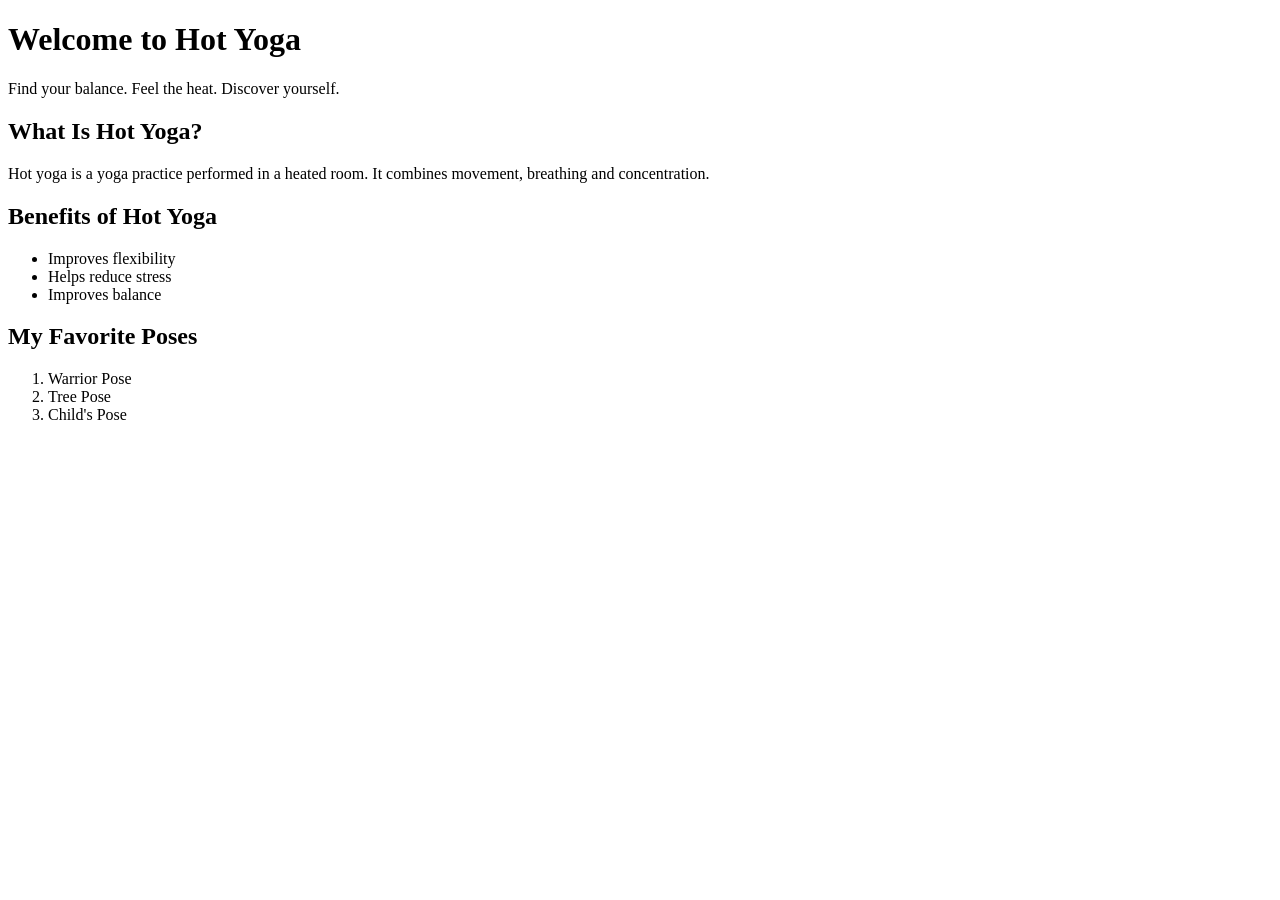
==== index.html @ 95f97bf3 "Create index.html" ====
<!DOCTYPE html>
<html lang="en">
<head>
    <meta charset="UTF-8">
    <meta name="viewport" content="width=device-width, initial-scale=1.0">
    <title>Hot Yoga Studio</title>
</head>
<body>

    <h1>Welcome to Hot Yoga</h1>

    <p>Find your balance. Feel the heat. Discover yourself.</p>

    <h2>What Is Hot Yoga?</h2>
    <p>
        Hot yoga is a yoga practice performed in a heated room.
        It combines movement, breathing and concentration.
    </p>

    <h2>Benefits of Hot Yoga</h2>
    <ul>
        <li>Improves flexibility</li>
        <li>Helps reduce stress</li>
        <li>Improves balance</li>
    </ul>

    <h2>My Favorite Poses</h2>
    <ol>
        <li>Warrior Pose</li>
        <li>Tree Pose</li>
        <li>Child's Pose</li>
    </ol>

</body>
</html>
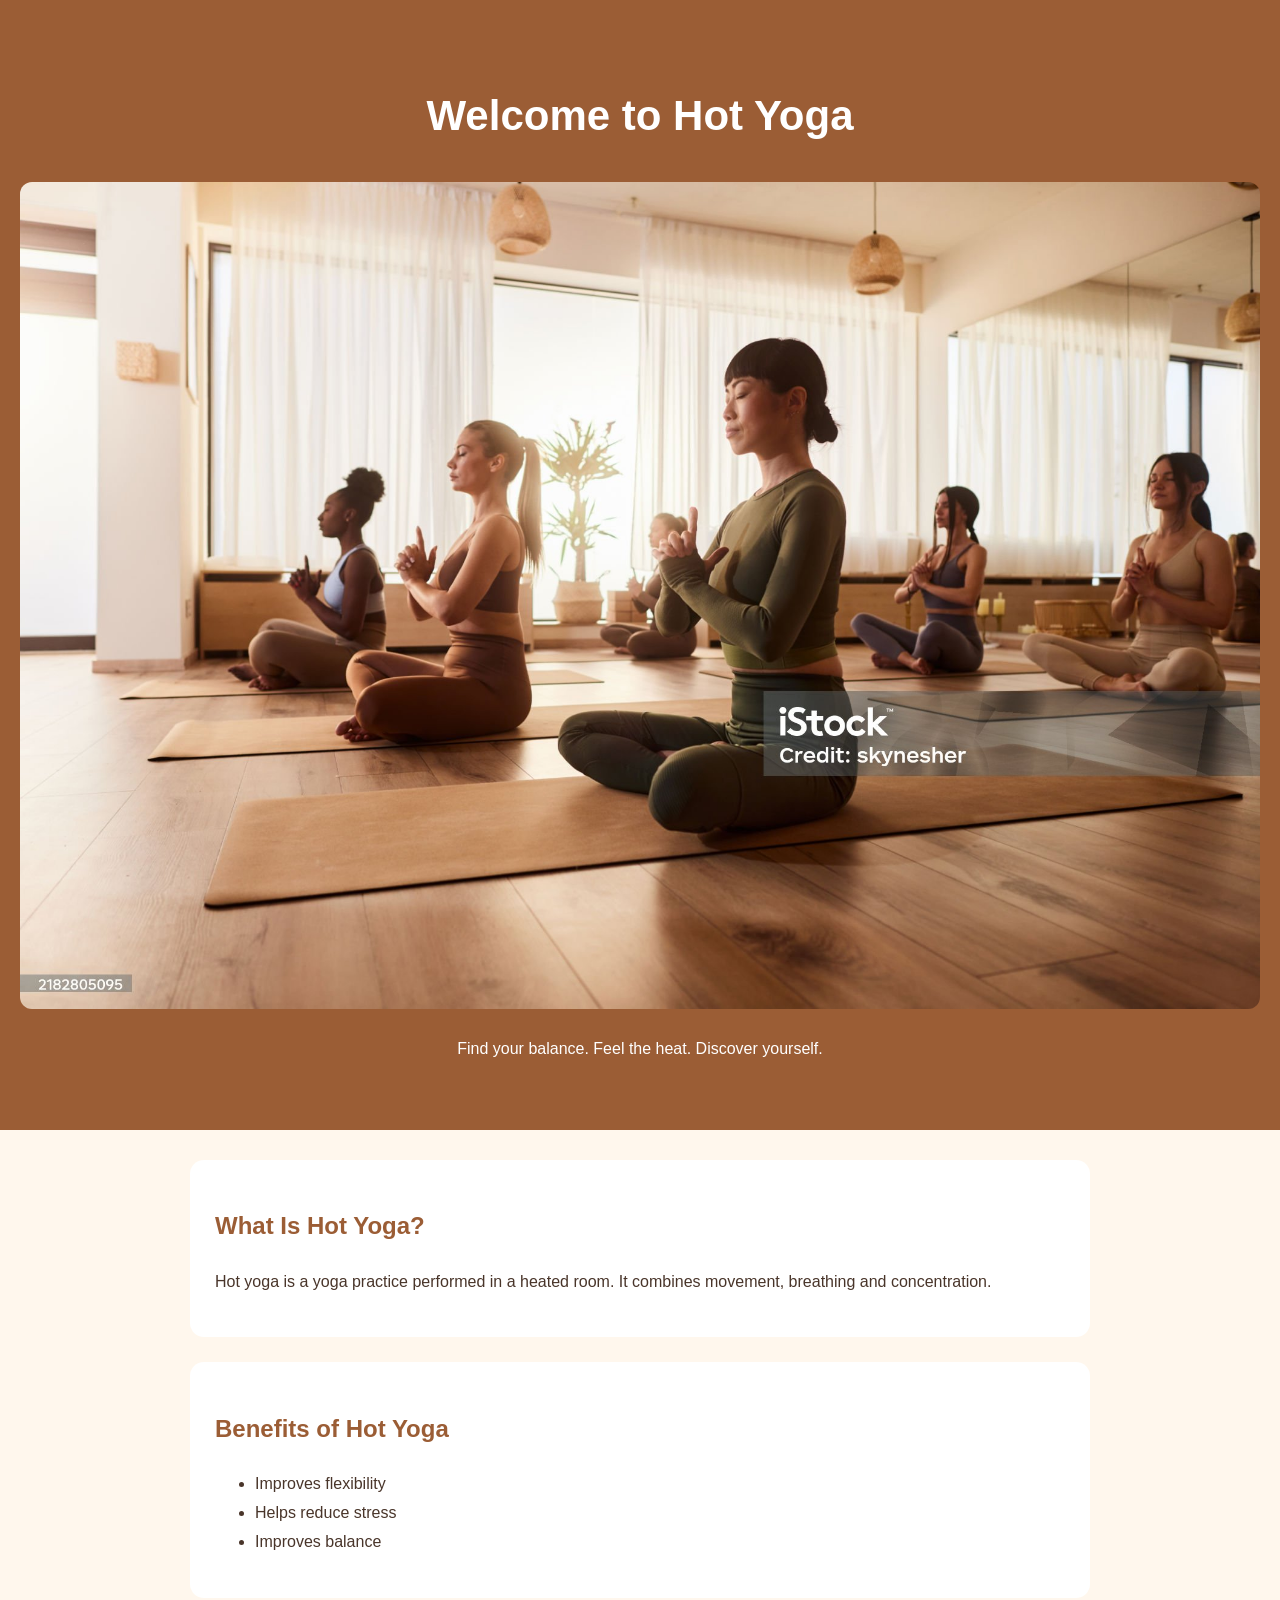
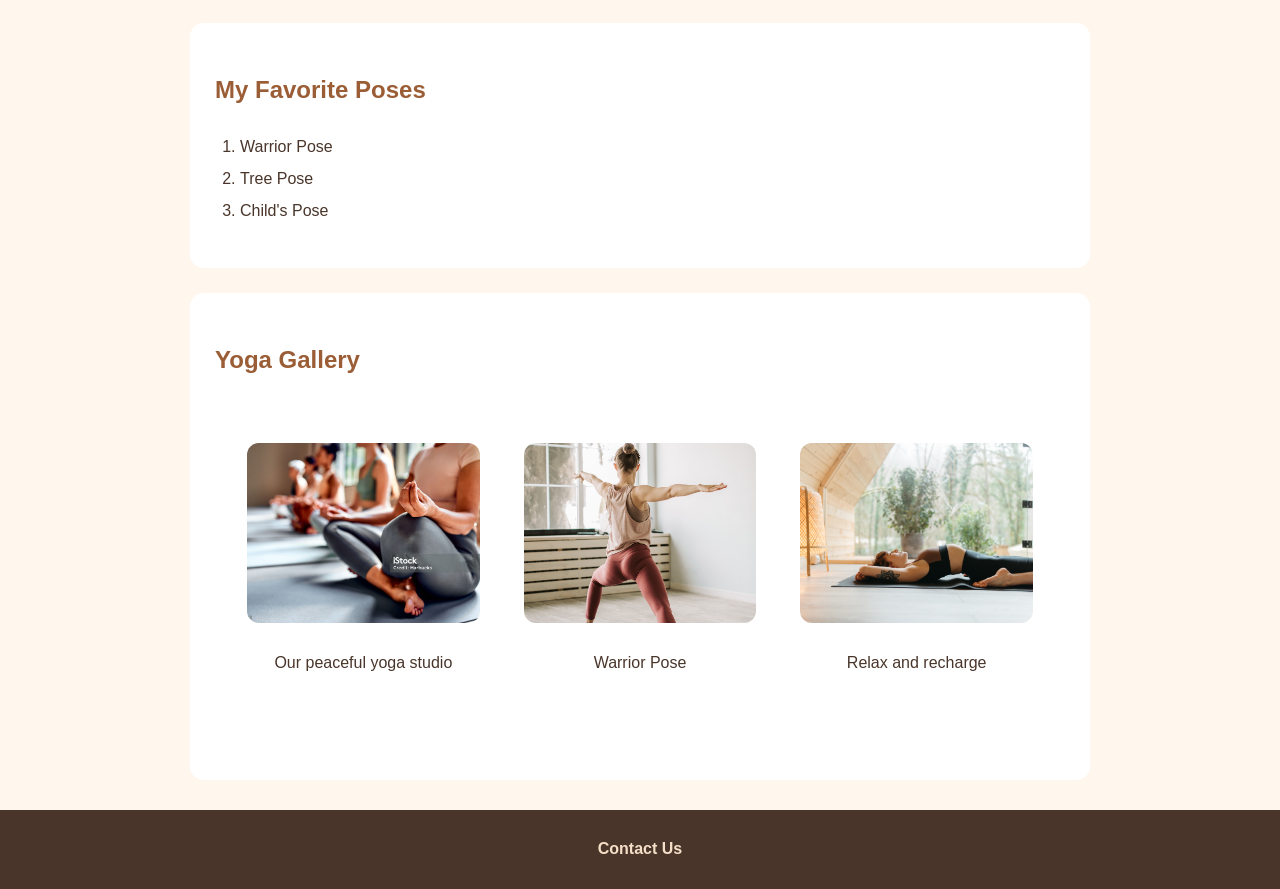
==== commit a4226d2f: "Add files via upload" ====
--- a/index.html
+++ b/index.html
@@ -1,36 +1,75 @@
-
-<!DOCTYPE html>
-<html lang="en">
-<head>
-    <meta charset="UTF-8">
-    <meta name="viewport" content="width=device-width, initial-scale=1.0">
-    <title>Hot Yoga Studio</title>
-</head>
-<body>
-
-    <h1>Welcome to Hot Yoga</h1>
-
-    <p>Find your balance. Feel the heat. Discover yourself.</p>
-
-    <h2>What Is Hot Yoga?</h2>
-    <p>
-        Hot yoga is a yoga practice performed in a heated room.
-        It combines movement, breathing and concentration.
-    </p>
-
-    <h2>Benefits of Hot Yoga</h2>
-    <ul>
-        <li>Improves flexibility</li>
-        <li>Helps reduce stress</li>
-        <li>Improves balance</li>
-    </ul>
-
-    <h2>My Favorite Poses</h2>
-    <ol>
-        <li>Warrior Pose</li>
-        <li>Tree Pose</li>
-        <li>Child's Pose</li>
-    </ol>
-
-</body>
-</html>
+
+<!DOCTYPE html>
+<html lang="en">
+<head>
+    <meta charset="UTF-8">
+    <meta name="viewport" content="width=device-width, initial-scale=1.0">
+    <title>Hot Yoga Studio</title>
+    <link rel="stylesheet" href="style.css">
+</head>
+
+<body>
+
+    <header>
+        <h1>Welcome to Hot Yoga</h1>
+        <img src="yoga-studio.jpg" alt="Hot Yoga Studio">
+        <p>Find your balance. Feel the heat. Discover yourself.</p>
+    </header>
+
+    <main>
+
+        <section>
+            <h2>What Is Hot Yoga?</h2>
+            <p>
+                Hot yoga is a yoga practice performed in a heated room.
+                It combines movement, breathing and concentration.
+            </p>
+        </section>
+
+        <section>
+            <h2>Benefits of Hot Yoga</h2>
+            <ul>
+                <li>Improves flexibility</li>
+                <li>Helps reduce stress</li>
+                <li>Improves balance</li>
+            </ul>
+        </section>
+
+        <section>
+            <h2>My Favorite Poses</h2>
+            <ol>
+                <li>Warrior Pose</li>
+                <li>Tree Pose</li>
+                <li>Child's Pose</li>
+            </ol>
+        </section>
+
+        <section>
+            <h2>Yoga Gallery</h2>
+
+            <div class="gallery">
+                <div>
+                    <img src="yoga-studio1.jpg" alt="Yoga studio">
+                    <p>Our peaceful yoga studio</p>
+                </div>
+
+                <div>
+                    <img src="Warrior yoga pose.jpg" alt="Warrior yoga pose">
+                    <p>Warrior Pose</p>
+                </div>
+
+                <div>
+                    <img src="Relaxation after yoga.avif" alt="Relaxation after yoga">
+                    <p>Relax and recharge</p>
+                </div>
+            </div>
+        </section>
+
+    </main>
+
+    <footer>
+        <a href="contact.html">Contact Us</a>
+    </footer>
+
+</body>
+</html>
--- a/style.css
+++ b/style.css
@@ -0,0 +1,119 @@
+
+body {
+    margin: 0;
+    font-family: Arial, sans-serif;
+    background-color: #fff7ed;
+    color: #49352a;
+    line-height: 1.8;
+}
+
+header {
+    background-color: #9b5d35;
+    color: white;
+    text-align: center;
+    padding: 50px 20px;
+}
+
+header h1 {
+    color: white;
+    font-size: 42px;
+}
+
+main {
+    max-width: 900px;
+    margin: 30px auto;
+    padding: 0 20px;
+}
+
+section {
+    background-color: white;
+    padding: 25px;
+    margin-bottom: 25px;
+    border-radius: 14px;
+}
+
+h2 {
+    color: #9b5d35;
+}
+
+img {
+    max-width: 100%;
+    border-radius: 12px;
+}
+
+footer {
+    text-align: center;
+    padding: 25px;
+    background-color: #49352a;
+    color: white;
+}
+
+
+.gallery {
+    display: flex;
+    flex-wrap: wrap;
+    gap: 20px;
+    justify-content: center;
+}
+
+.gallery div {
+    background-color: white;
+    padding: 12px;
+    border-radius: 12px;
+    flex: 1 1 220px;
+    max-width: 280px;
+    text-align: center;
+}
+
+.gallery img {
+    width: 100%;
+    height: 180px;
+    object-fit: cover;
+}
+
+
+/* Main introduction */
+body > div {
+    background-color: #ead8c8;
+    padding: 25px;
+    text-align: center;
+    border-radius: 10px;
+}
+
+body > div h1 {
+    color: #70452f;
+    font-size: 32px;
+}
+
+body > div p {
+    font-size: 18px;
+    color: #49352a;
+}
+
+
+.gallery h2 {
+    text-align: center;
+}
+
+.gallery {
+    margin: 30px auto;
+    padding: 20px;
+}
+
+ol {
+    line-height: 2;
+    padding-left: 25px;
+}
+
+footer a {
+    color: #f5dfc8;
+    text-decoration: none;
+    font-weight: bold;
+}
+
+footer a:hover {
+    text-decoration: underline;
+}
+
+
+
